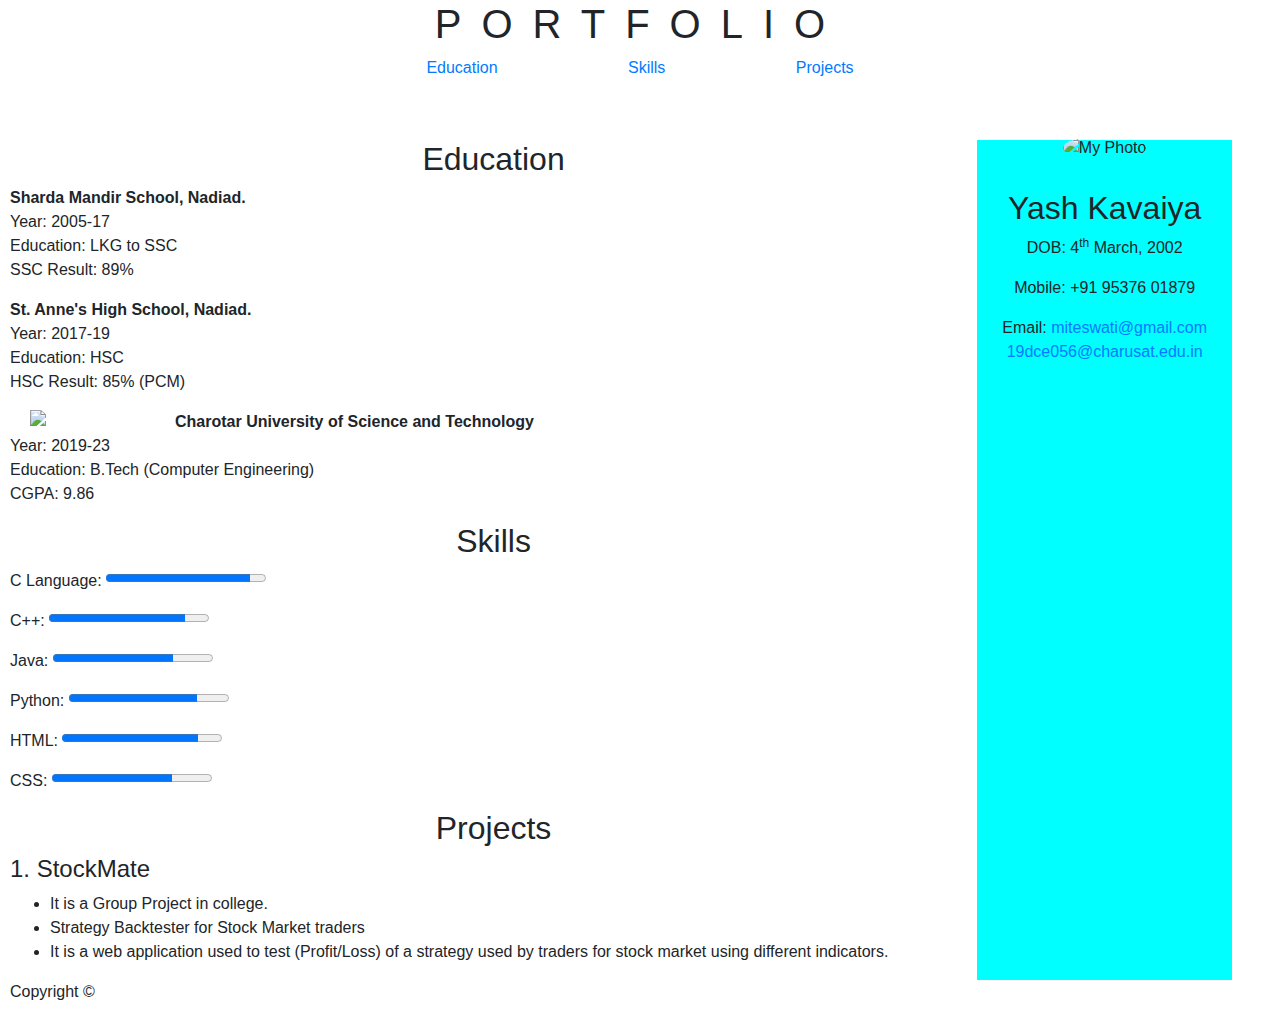
==== WebDevelopment/portfolio.html @ 1433515c "Rename index.html to portfolio.html" ====
<!DOCTYPE html>

<html lang="en" xmlns="http://www.w3.org/1999/xhtml">

<head>
	<link href="style.css" type="text/css" rel="stylesheet" />

	<meta name="viewport" content="width=device-width, initial-scale=1.0">
	<link rel="stylesheet" href="https://stackpath.bootstrapcdn.com/bootstrap/4.5.2/css/bootstrap.min.css" integrity="sha384-JcKb8q3iqJ61gNV9KGb8thSsNjpSL0n8PARn9HuZOnIxN0hoP+VmmDGMN5t9UJ0Z" crossorigin="anonymous">
	<script src="https://use.fontawesome.com/1da66035f5.js"></script>

	<meta charset="utf-8" />
	<title>Yash Kavaiya</title>
</head>

<body>
	<header>
		<h1>PORTFOLIO</h1>
		<nav>
			<a href="#education">Education</a>
			<a href="#skills">Skills</a>
			<a href="#projects">Projects</a>
		</nav>
	</header>

	<section id="info">
		<img src="https://instagram.famd14-1.fna.fbcdn.net/v/t51.2885-19/s320x320/60377575_403769503548035_2326694027463753728_n.jpg?_nc_ht=instagram.famd14-1.fna.fbcdn.net&_nc_ohc=kNqwJszZkewAX8_5HCb&tp=1&oh=b22e8a2e7ba70b442406eb8f9ff7de95&oe=60353E39" alt="My Photo" />
		<h2>Yash Kavaiya</h2>

		<p>
			DOB: 4<sup>th</sup> March, 2002
		</p>

		<p>
			Mobile: +91 95376 01879
		</p>

		<p>
			Email: <a href="mailto:miteswati@gmail.com">miteswati@gmail.com</a> <br />
			<a href="mailto:19dce056@charusat.edu.in">19dce056@charusat.edu.in</a> <br />
		</p>

		<p>
			<a href="https://www.linkedin.com/in/yash-kavaiya-a10a1a190" target="_blank"> <i class="fa fa-linkedin-square fa-3x" aria-hidden="true"></i></a>
			<a href="https://www.facebook.com/profile.php?id=100009977492701" target="_blank"> <i class="fa fa-facebook-square fa-3x" aria-hidden="true"></i></a>
			<a href="https://instagram.com/yash_4302/" target="_blank"> <i class="fa fa-instagram fa-3x" aria-hidden="true"></i></a>
		</p>
	</section>

	<section id="education">
		<h2>Education</h2>
		<!---
			<a href="https://charusat.ac.in" target="_blank"> <i class="fa fa-university fa-3x" aria-hidden="true"></i></a>
		-->
		<p>
			<strong>Sharda Mandir School, Nadiad. </strong><br />
			Year: 2005-17 <br />
			Education: LKG to SSC <br />
			SSC Result: 89% <br />
		</p>

		<p>
			<strong>St. Anne's High School, Nadiad. </strong><br />
			Year: 2017-19 <br />
			Education: HSC <br />
			HSC Result: 85% (PCM) <br />
		</p>

		<a href="https://charusat.ac.in" target="_blank">
		<img src="https://encrypted-tbn0.gstatic.com/images?q=tbn:ANd9GcTAFphCtA5YS8KPgzLtDJgRSoL_pgTOMZEl4w&usqp=CAU" class="logo"/>
		</a>

		<p>
			<strong>Charotar University of Science and Technology </strong><br />
			Year: 2019-23 <br />
			Education: B.Tech (Computer Engineering) <br />
			CGPA: 9.86 <br />
		</p>
	</section>

	<section id="skills">
		<h2>Skills</h2>
		<p>
			C Language: <progress value="0.9"></progress>
		</p>

		<p>
			C++: <progress value="0.85"></progress>
		</p>

		<p>
			Java: <progress value="0.75"></progress>
		</p>

		<p>
			Python: <progress value="0.8"></progress>
		</p>

		<p>
			HTML: <progress value="0.85"></progress>
		</p>

		<p>
			CSS: <progress value="0.75"></progress>
		</p>
	</section>

	<section id="projects">
		<h2>Projects</h2>
		<h4>1. StockMate</h4>
		<ul>
			<li>It is a Group Project in college.</li>
			<li>Strategy Backtester for Stock Market traders</li>
			<li>It is a web application used to test (Profit/Loss) of a strategy used by traders for stock market using different indicators.</li>
		</ul>
	</section>


	<footer>
		<p>Copyright &copy;</p>
	</footer>
</body>
</html>
---- WebDevelopment/style.css ----
body
{
	padding: 0 10px;
}

header
{
	text-align: center;
	margin-bottom: 60px;
}

	header h1 {
		letter-spacing: 20px;
	}

nav a
{
	margin: 0 5%;
}

section img {
	margin-top: -60px;
	border-radius: 50%;
	width: 50%;
}

h2
{
	text-align: center;
}

.logo
{
	width: 125px;
	border-radius: 0;
	float: left;
	margin: 0 20px;
}

#info
{
	height: 840px;
	text-align: center;
	padding: 2%;
	margin-right: 3%;
	float: right;
	background-color: aqua;
}

i
{
	margin-left: 9%;
	margin-right: 9%;
}

footer
{
	clear: both;
}
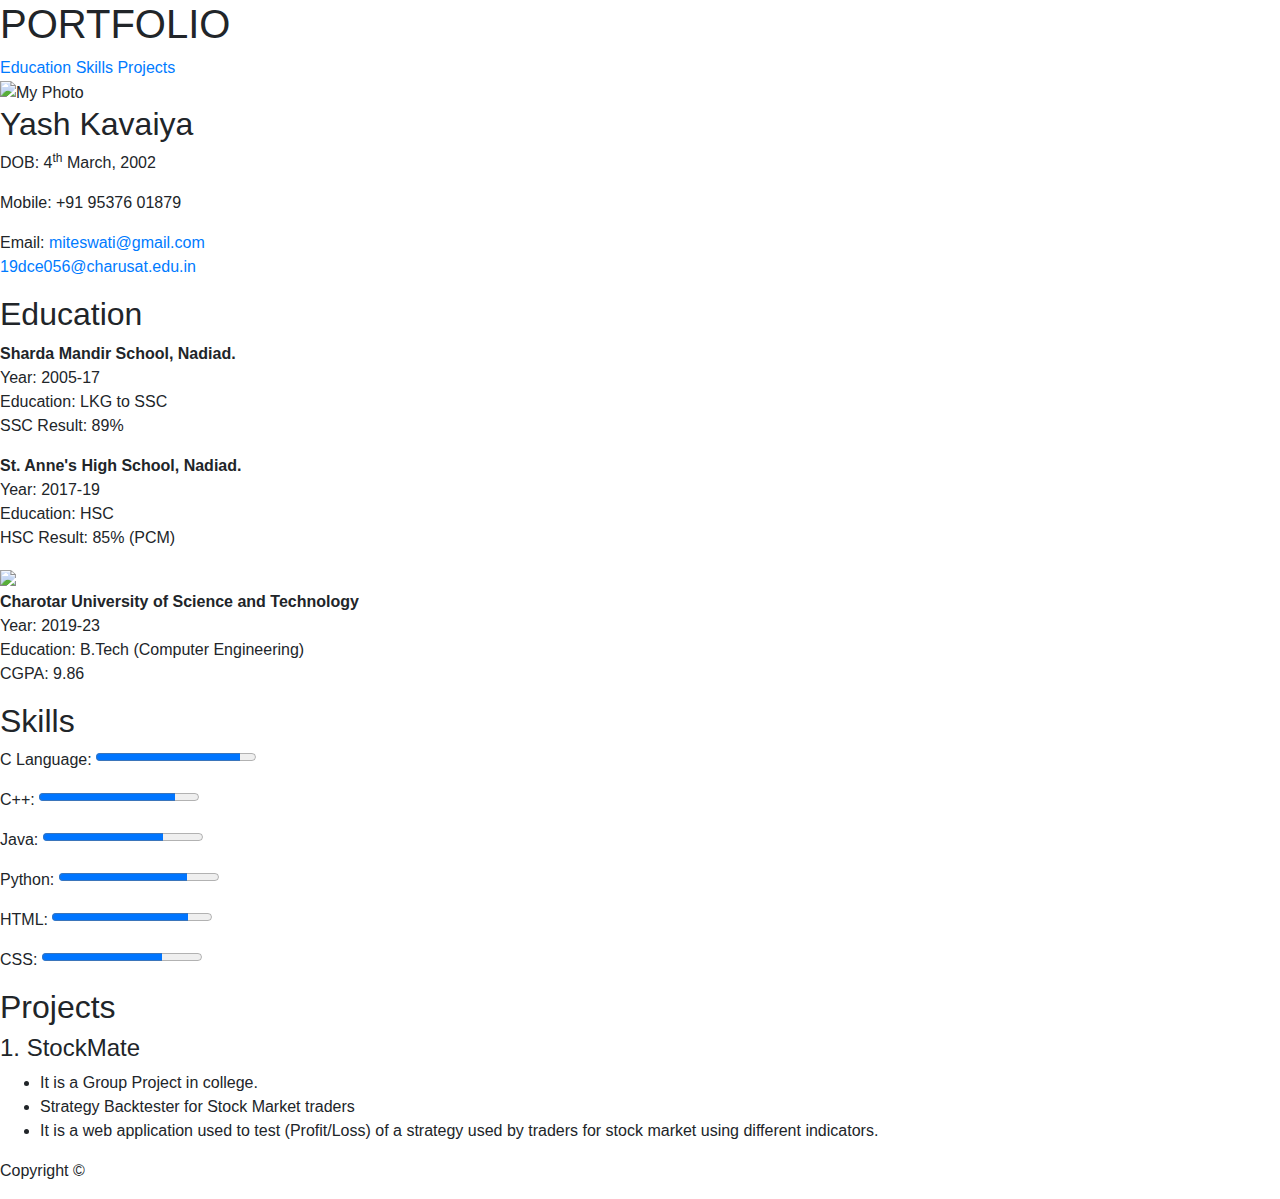
==== commit 37baaa39: "Update and rename portfolio.html to WebDevelopment/portfolio.html" ====
--- a/WebDevelopment/portfolio.html
+++ b/WebDevelopment/portfolio.html
@@ -3,12 +3,11 @@
 <html lang="en" xmlns="http://www.w3.org/1999/xhtml">
 
 <head>
-	<link href="style.css" type="text/css" rel="stylesheet" />
 
 	<meta name="viewport" content="width=device-width, initial-scale=1.0">
 	<link rel="stylesheet" href="https://stackpath.bootstrapcdn.com/bootstrap/4.5.2/css/bootstrap.min.css" integrity="sha384-JcKb8q3iqJ61gNV9KGb8thSsNjpSL0n8PARn9HuZOnIxN0hoP+VmmDGMN5t9UJ0Z" crossorigin="anonymous">
 	<script src="https://use.fontawesome.com/1da66035f5.js"></script>
-
+	
 	<meta charset="utf-8" />
 	<title>Yash Kavaiya</title>
 </head>
